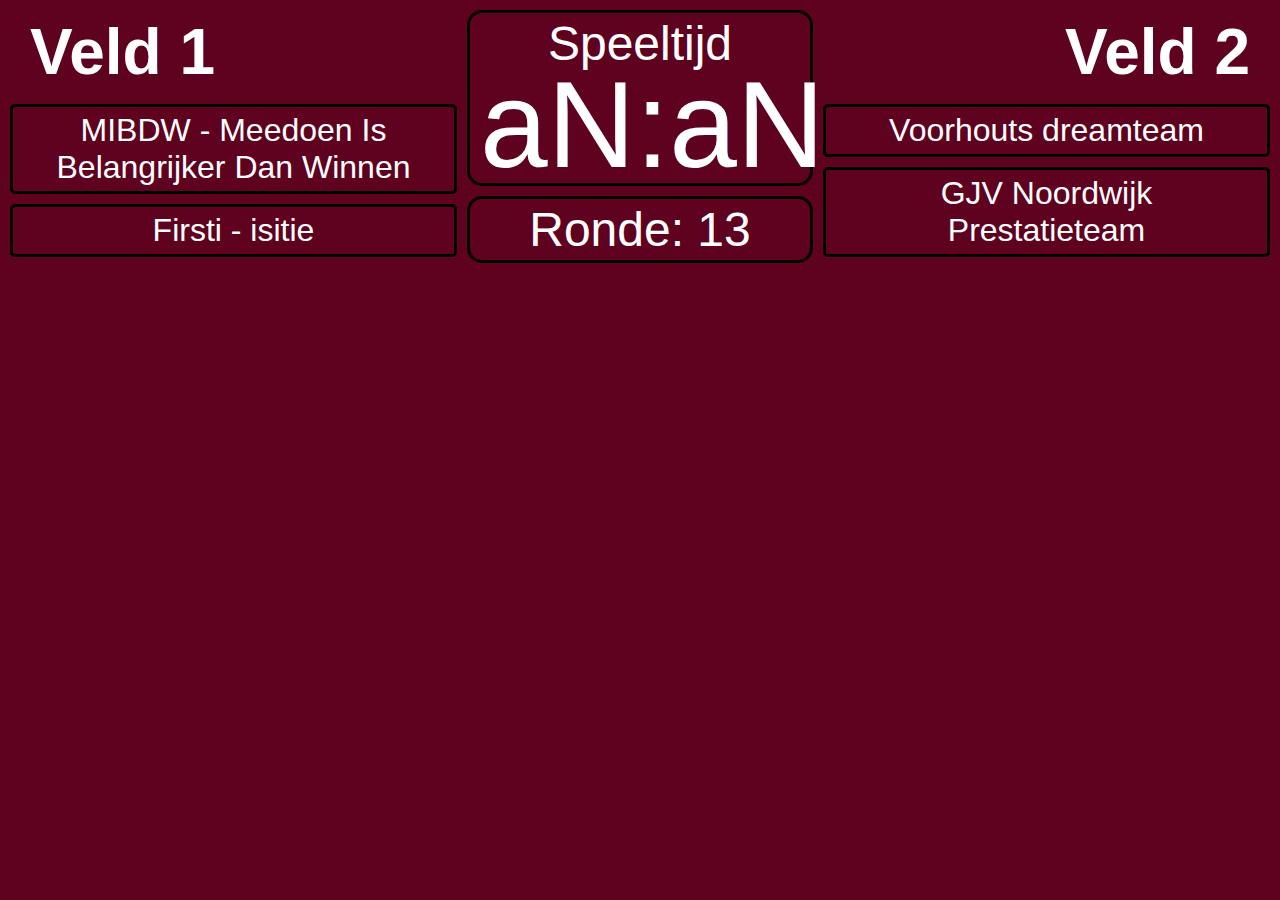
==== index.html @ 15364782 "Upload drive versie" ====
<!DOCTYPE html>
<html lang="nl">
	<head>
		<title>GJV Volleybaltoernooi</title>
		
		<link rel="stylesheet" type="text/css" href="stylesheet.css?t=4" />
		<meta charset="UTF-8" />
		<meta http-equiv="Cache-Control" content="no-store" />
	</head>
	
	<body>
		<header>
			<aside class="left">
				<h2>Veld 1</h2>
                <span id="veld1_1" class="team"></span>
				<span id="veld1_2" class="team"></span>
			</aside>
			<aside class="middle">
				<div class="boxed"><span class="label">Speeltijd</span><span id="counter"></span></div>
				<div class="boxed"><span class="label">Ronde: <span id="ronde"></span></span></div>
			</aside>
			<aside class="right">
				<h2 class="right">Veld 2</h2>
                <span id="veld2_1" class="team"></span>
				<span id="veld2_2" class="team"></span>
			</aside>
		</header>
		<main>
			<iframe id="pagina" src=""></iframe>
		</main>
		<footer id="storeCounter"></footer>
        <footer id="storeWedstrijdschema"></footer>
		<script type="text/javascript" src="volley.js?t=5"></script>
	</body>
</html>
---- stylesheet.css ----
html, body {
	margin: 0;
	padding: 0;
	font-family: Calibri, Arial, sans-serif;
	background-color: #5F021F;
	color: white;
}

body {
    display: flex;
    flex-flow: column nowrap;
    justify-content: flex-start;
    align-items: stretch;
    
}

header {
	display: flex;
    flex-flow: row nowrap;
    justify-content:space-between;
    align-items: stretch;
}

h2 {
	margin: 10px 20px;
	padding: 5px 10px;
	display: block;
	font-size: 4em;
}

.left, .right {
    flex: 1;
}

.middle {
    flex: 0 0;
}

.right {
	text-align: right;
}

.boxed {
	margin: 10px auto;
	padding: 3px 10px;
	border: 3px solid black;
	border-radius: 15px;
	width: 320px;
}

.label {
	font-size: 3em;
	text-align: center;
	display: block;
	margin: 0;
	padding: 0;

}

#counter {
	margin: 0;
	padding: 0;
	font-size: 7.6em;
	display: block;
	text-align: center;
	line-height: 0.9em;
}

.team {
	font-size: 2em;
	margin: 10px;
	padding: 5px 25px;
	border: 3px solid black;
	border-radius: 5px;
	display: block;
	text-align: center;
}

main {
    position: relative;
    flex: 1 0 auto;
    width: 100%;
    height: calc(100vh - 281px);
}

iframe {
	position: absolute;
    top: 0;
    left: 0;
    width: 100%;
    height: 100%;
	margin: 0;
	padding: 0;
	border: none;
    overflow: hidden;
}

#storeCounter, #storeWedstrijdschema {
	display: none;
}
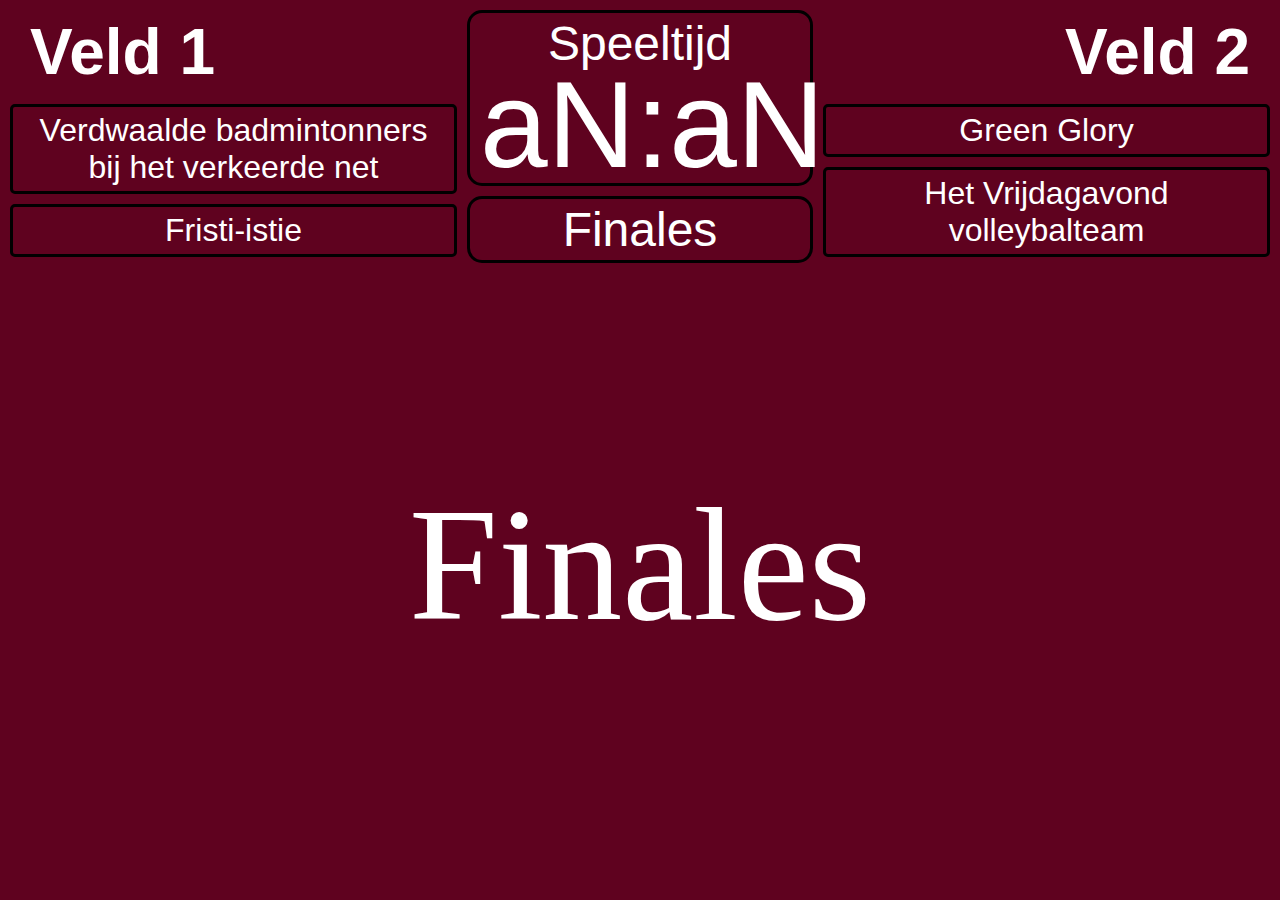
==== commit d71cfed5: "Upload productieversie naar aparte branch" ====
--- a/index.html
+++ b/index.html
@@ -12,24 +12,24 @@
 		<header>
 			<aside class="left">
 				<h2>Veld 1</h2>
-                <span id="veld1_1" class="team"></span>
-				<span id="veld1_2" class="team"></span>
+                <span id="veld1_1" class="team">Verdwaalde badmintonners bij het verkeerde net</span>
+				<span id="veld1_2" class="team">Fristi-istie</span>
 			</aside>
 			<aside class="middle">
 				<div class="boxed"><span class="label">Speeltijd</span><span id="counter"></span></div>
-				<div class="boxed"><span class="label">Ronde: <span id="ronde"></span></span></div>
+				<div class="boxed"><span class="label">Finales<span id="ronde"></span></span></div>
 			</aside>
 			<aside class="right">
 				<h2 class="right">Veld 2</h2>
-                <span id="veld2_1" class="team"></span>
-				<span id="veld2_2" class="team"></span>
+                <span id="veld2_1" class="team">Green Glory</span>
+				<span id="veld2_2" class="team">Het Vrijdagavond volleybalteam</span>
 			</aside>
 		</header>
 		<main>
-			<iframe id="pagina" src=""></iframe>
+			<iframe id="pagina" src="loterij.html?v=6"></iframe>
 		</main>
 		<footer id="storeCounter"></footer>
         <footer id="storeWedstrijdschema"></footer>
-		<script type="text/javascript" src="volley.js?t=5"></script>
+		<script type="text/javascript" src="volley.js?t=9"></script>
 	</body>
 </html>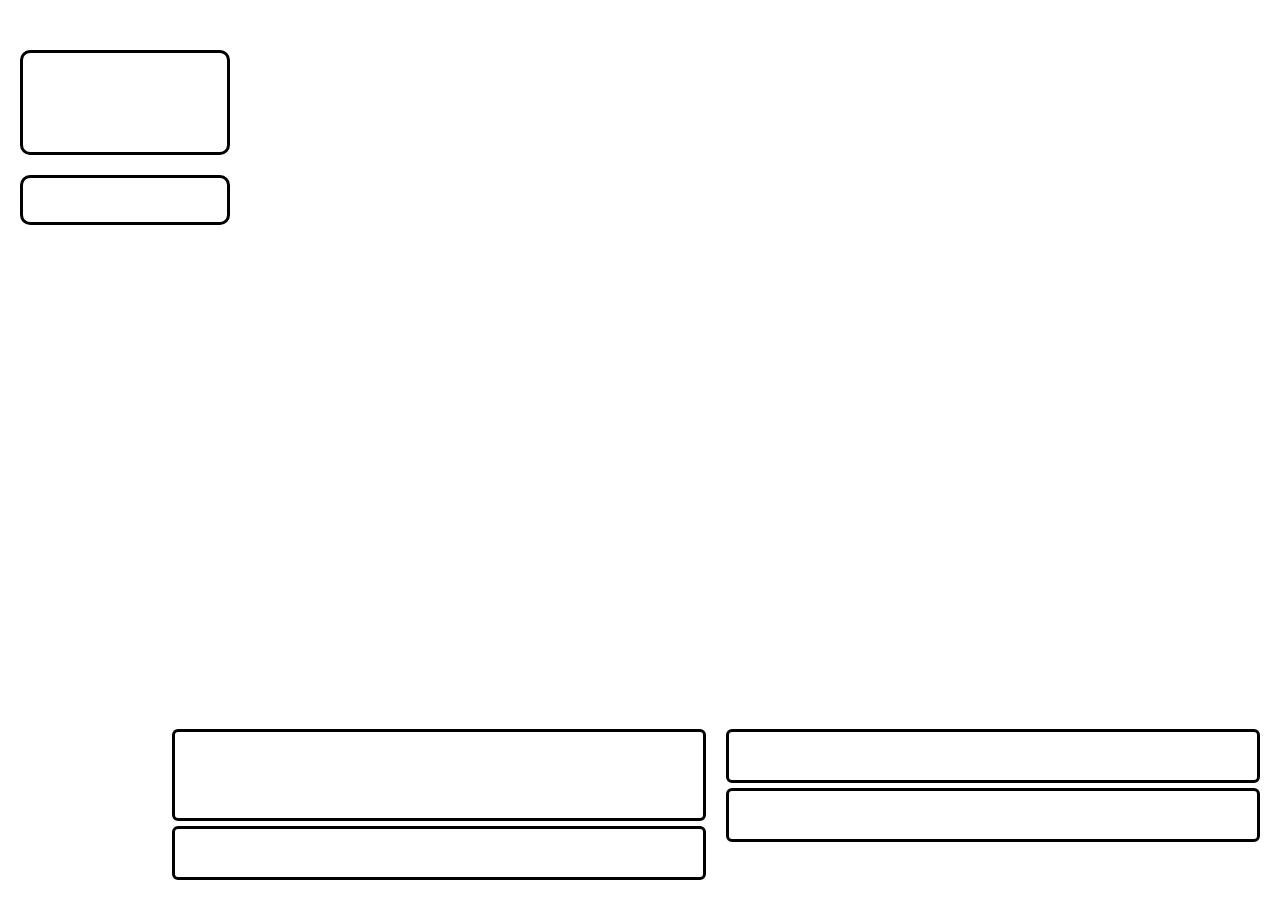
==== commit 84d4f8ca: "updates van 2019" ====
--- a/index.html
+++ b/index.html
@@ -3,33 +3,30 @@
 	<head>
 		<title>GJV Volleybaltoernooi</title>
 		
-		<link rel="stylesheet" type="text/css" href="stylesheet.css?t=4" />
+		<link rel="stylesheet" type="text/css" href="stylesheet.css?t=6" />
 		<meta charset="UTF-8" />
 		<meta http-equiv="Cache-Control" content="no-store" />
 	</head>
 	
 	<body>
-		<header>
+		<iframe src="https://tournify.nl/live/gjvvolley/present" style="z-index: -1;"></iframe>
+		<section>
+			<div class="boxed"><span class="label">Speeltijd</span><span id="counter"></span></div>
+			<div class="boxed"><span class="label">Ronde: <span id="ronde"></span></span></div>
+		</section>
+		<main>
 			<aside class="left">
 				<h2>Veld 1</h2>
-                <span id="veld1_1" class="team">Verdwaalde badmintonners bij het verkeerde net</span>
-				<span id="veld1_2" class="team">Fristi-istie</span>
+                <span id="veld1_1" class="team"></span>
+				<span id="veld1_2" class="team"></span>
 			</aside>
-			<aside class="middle">
-				<div class="boxed"><span class="label">Speeltijd</span><span id="counter"></span></div>
-				<div class="boxed"><span class="label">Finales<span id="ronde"></span></span></div>
-			</aside>
+			
 			<aside class="right">
 				<h2 class="right">Veld 2</h2>
-                <span id="veld2_1" class="team">Green Glory</span>
-				<span id="veld2_2" class="team">Het Vrijdagavond volleybalteam</span>
+                <span id="veld2_1" class="team"></span>
+				<span id="veld2_2" class="team"></span>
 			</aside>
-		</header>
-		<main>
-			<iframe id="pagina" src="loterij.html?v=6"></iframe>
 		</main>
-		<footer id="storeCounter"></footer>
-        <footer id="storeWedstrijdschema"></footer>
 		<script type="text/javascript" src="volley.js?t=9"></script>
 	</body>
-</html>+</html>
--- a/stylesheet.css
+++ b/stylesheet.css
@@ -1,92 +1,17 @@
+@import url('https://fonts.googleapis.com/css?family=Roboto');
+
 html, body {
 	margin: 0;
 	padding: 0;
-	font-family: Calibri, Arial, sans-serif;
-	background-color: #5F021F;
+	width: 100%;
+	height: 100%;
+	font-family: 'Roboto', sans-serif;
 	color: white;
-}
-
-body {
-    display: flex;
-    flex-flow: column nowrap;
-    justify-content: flex-start;
-    align-items: stretch;
-    
-}
-
-header {
-	display: flex;
-    flex-flow: row nowrap;
-    justify-content:space-between;
-    align-items: stretch;
-}
-
-h2 {
-	margin: 10px 20px;
-	padding: 5px 10px;
-	display: block;
-	font-size: 4em;
-}
-
-.left, .right {
-    flex: 1;
-}
-
-.middle {
-    flex: 0 0;
-}
-
-.right {
-	text-align: right;
-}
-
-.boxed {
-	margin: 10px auto;
-	padding: 3px 10px;
-	border: 3px solid black;
-	border-radius: 15px;
-	width: 320px;
-}
-
-.label {
-	font-size: 3em;
-	text-align: center;
-	display: block;
-	margin: 0;
-	padding: 0;
-
-}
-
-#counter {
-	margin: 0;
-	padding: 0;
-	font-size: 7.6em;
-	display: block;
-	text-align: center;
-	line-height: 0.9em;
-}
-
-.team {
-	font-size: 2em;
-	margin: 10px;
-	padding: 5px 25px;
-	border: 3px solid black;
-	border-radius: 5px;
-	display: block;
-	text-align: center;
-}
-
-main {
-    position: relative;
-    flex: 1 0 auto;
-    width: 100%;
-    height: calc(100vh - 281px);
+	overflow: hidden;
 }
 
 iframe {
 	position: absolute;
-    top: 0;
-    left: 0;
     width: 100%;
     height: 100%;
 	margin: 0;
@@ -95,6 +20,72 @@
     overflow: hidden;
 }
 
-#storeCounter, #storeWedstrijdschema {
-	display: none;
-}+section {
+	position: absolute;
+	width: 16.4vw;
+	margin: 50px 20px 20px 20px;
+}
+
+.boxed {
+	padding: 3px 10px;
+	border: 3px solid black;
+	border-radius: 10px;
+}
+
+.boxed:first-child {
+	margin-bottom: 20px;
+}
+
+.label {
+	font-size: 2.5vw;
+	text-align: center;
+	display: block;
+}
+
+#counter {
+	font-size: 4.8vw;
+	display: block;
+	text-align: center;
+	line-height: 0.9em;
+}
+
+main {
+	position: absolute;
+	bottom: 0;
+	right: 0;
+	width: 85vw;
+	display: flex;
+	margin: 0 20px 20px 0;
+}
+
+h2 {
+	display: block;
+	font-size: 4em;
+	margin-bottom: 5px;
+	line-height: 0.9em;
+}
+
+.left, .right {
+    flex: 1;
+}
+
+.left {
+	margin-right: 20px;
+}
+
+.right {
+	text-align: right;
+}
+
+.team {
+	font-size: 2em;
+	padding: 5px 25px;
+	border: 3px solid black;
+	border-radius: 6px;
+	display: block;
+	text-align: center;
+}
+
+.team:first-of-type {
+	margin-bottom: 5px;
+}
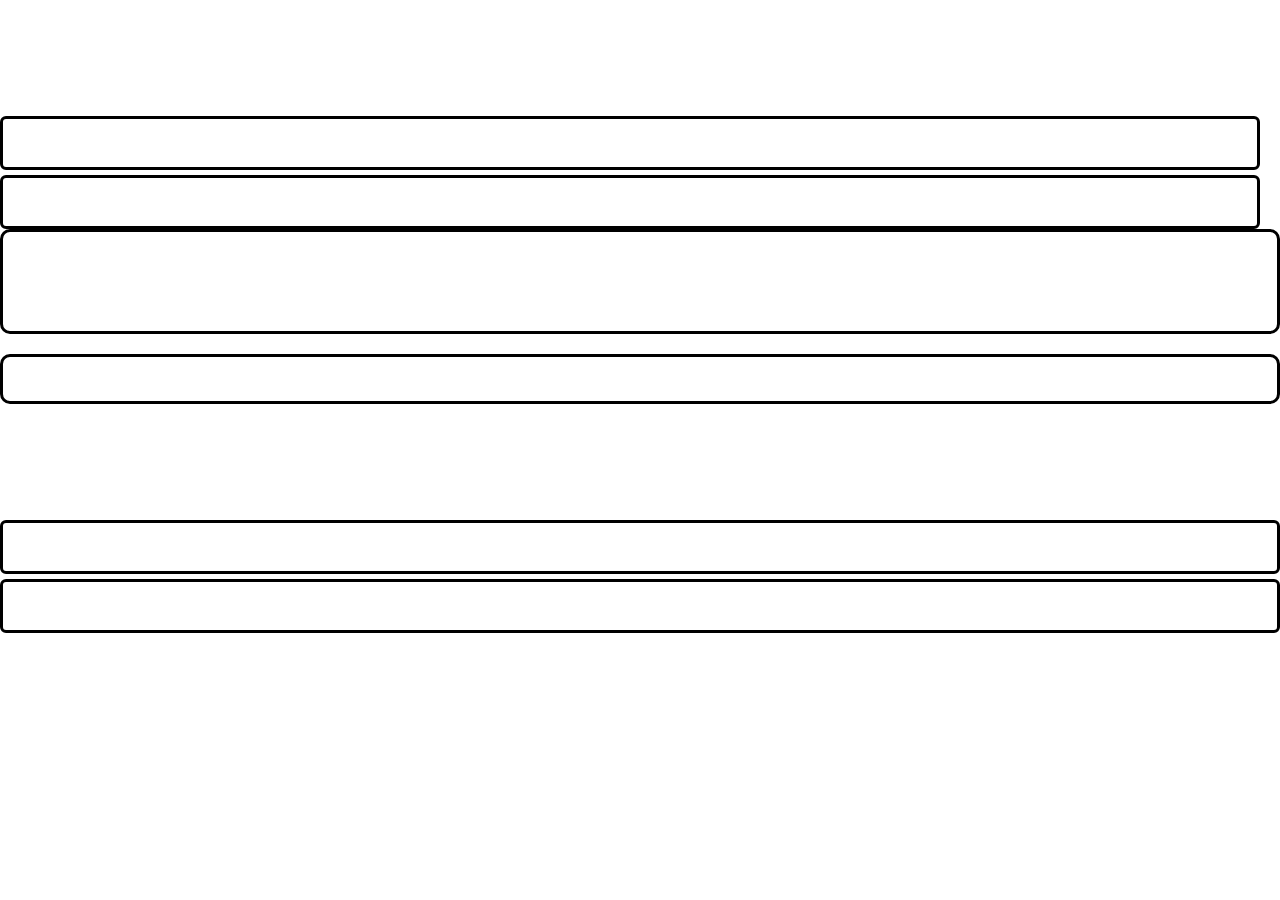
==== commit 70660915: "Merge pull request #1 from matthijsvdmeulen/productieversie" ====
--- a/index.html
+++ b/index.html
@@ -3,30 +3,33 @@
 	<head>
 		<title>GJV Volleybaltoernooi</title>
 		
-		<link rel="stylesheet" type="text/css" href="stylesheet.css?t=6" />
+		<link rel="stylesheet" type="text/css" href="stylesheet.css?t=4" />
 		<meta charset="UTF-8" />
 		<meta http-equiv="Cache-Control" content="no-store" />
 	</head>
 	
 	<body>
-		<iframe src="https://tournify.nl/live/gjvvolley/present" style="z-index: -1;"></iframe>
-		<section>
-			<div class="boxed"><span class="label">Speeltijd</span><span id="counter"></span></div>
-			<div class="boxed"><span class="label">Ronde: <span id="ronde"></span></span></div>
-		</section>
-		<main>
+		<header>
 			<aside class="left">
 				<h2>Veld 1</h2>
-                <span id="veld1_1" class="team"></span>
-				<span id="veld1_2" class="team"></span>
+                <span id="veld1_1" class="team">Verdwaalde badmintonners bij het verkeerde net</span>
+				<span id="veld1_2" class="team">Fristi-istie</span>
 			</aside>
-			
+			<aside class="middle">
+				<div class="boxed"><span class="label">Speeltijd</span><span id="counter"></span></div>
+				<div class="boxed"><span class="label">Finales<span id="ronde"></span></span></div>
+			</aside>
 			<aside class="right">
 				<h2 class="right">Veld 2</h2>
-                <span id="veld2_1" class="team"></span>
-				<span id="veld2_2" class="team"></span>
+                <span id="veld2_1" class="team">Green Glory</span>
+				<span id="veld2_2" class="team">Het Vrijdagavond volleybalteam</span>
 			</aside>
+		</header>
+		<main>
+			<iframe id="pagina" src="loterij.html?v=6"></iframe>
 		</main>
+		<footer id="storeCounter"></footer>
+        <footer id="storeWedstrijdschema"></footer>
 		<script type="text/javascript" src="volley.js?t=9"></script>
 	</body>
-</html>
+</html>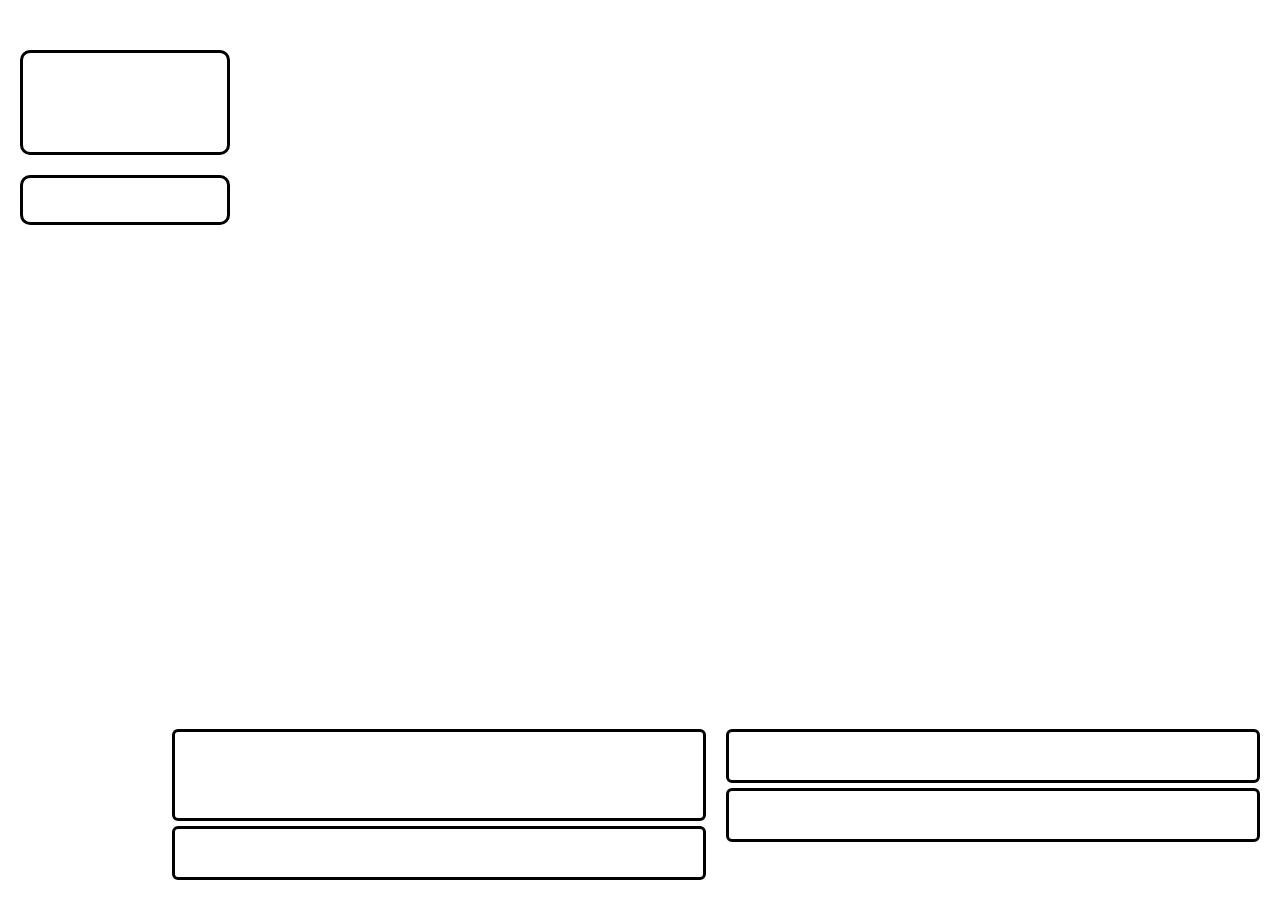
==== commit edd2be43: "Merge pull request #2 from matthijsvdmeulen/2019versie" ====
--- a/index.html
+++ b/index.html
@@ -3,33 +3,30 @@
 	<head>
 		<title>GJV Volleybaltoernooi</title>
 		
-		<link rel="stylesheet" type="text/css" href="stylesheet.css?t=4" />
+		<link rel="stylesheet" type="text/css" href="stylesheet.css?t=6" />
 		<meta charset="UTF-8" />
 		<meta http-equiv="Cache-Control" content="no-store" />
 	</head>
 	
 	<body>
-		<header>
+		<iframe src="https://tournify.nl/live/gjvvolley/present" style="z-index: -1;"></iframe>
+		<section>
+			<div class="boxed"><span class="label">Speeltijd</span><span id="counter"></span></div>
+			<div class="boxed"><span class="label">Ronde: <span id="ronde"></span></span></div>
+		</section>
+		<main>
 			<aside class="left">
 				<h2>Veld 1</h2>
-                <span id="veld1_1" class="team">Verdwaalde badmintonners bij het verkeerde net</span>
-				<span id="veld1_2" class="team">Fristi-istie</span>
+                <span id="veld1_1" class="team"></span>
+				<span id="veld1_2" class="team"></span>
 			</aside>
-			<aside class="middle">
-				<div class="boxed"><span class="label">Speeltijd</span><span id="counter"></span></div>
-				<div class="boxed"><span class="label">Finales<span id="ronde"></span></span></div>
-			</aside>
+			
 			<aside class="right">
 				<h2 class="right">Veld 2</h2>
-                <span id="veld2_1" class="team">Green Glory</span>
-				<span id="veld2_2" class="team">Het Vrijdagavond volleybalteam</span>
+                <span id="veld2_1" class="team"></span>
+				<span id="veld2_2" class="team"></span>
 			</aside>
-		</header>
-		<main>
-			<iframe id="pagina" src="loterij.html?v=6"></iframe>
 		</main>
-		<footer id="storeCounter"></footer>
-        <footer id="storeWedstrijdschema"></footer>
 		<script type="text/javascript" src="volley.js?t=9"></script>
 	</body>
-</html>+</html>
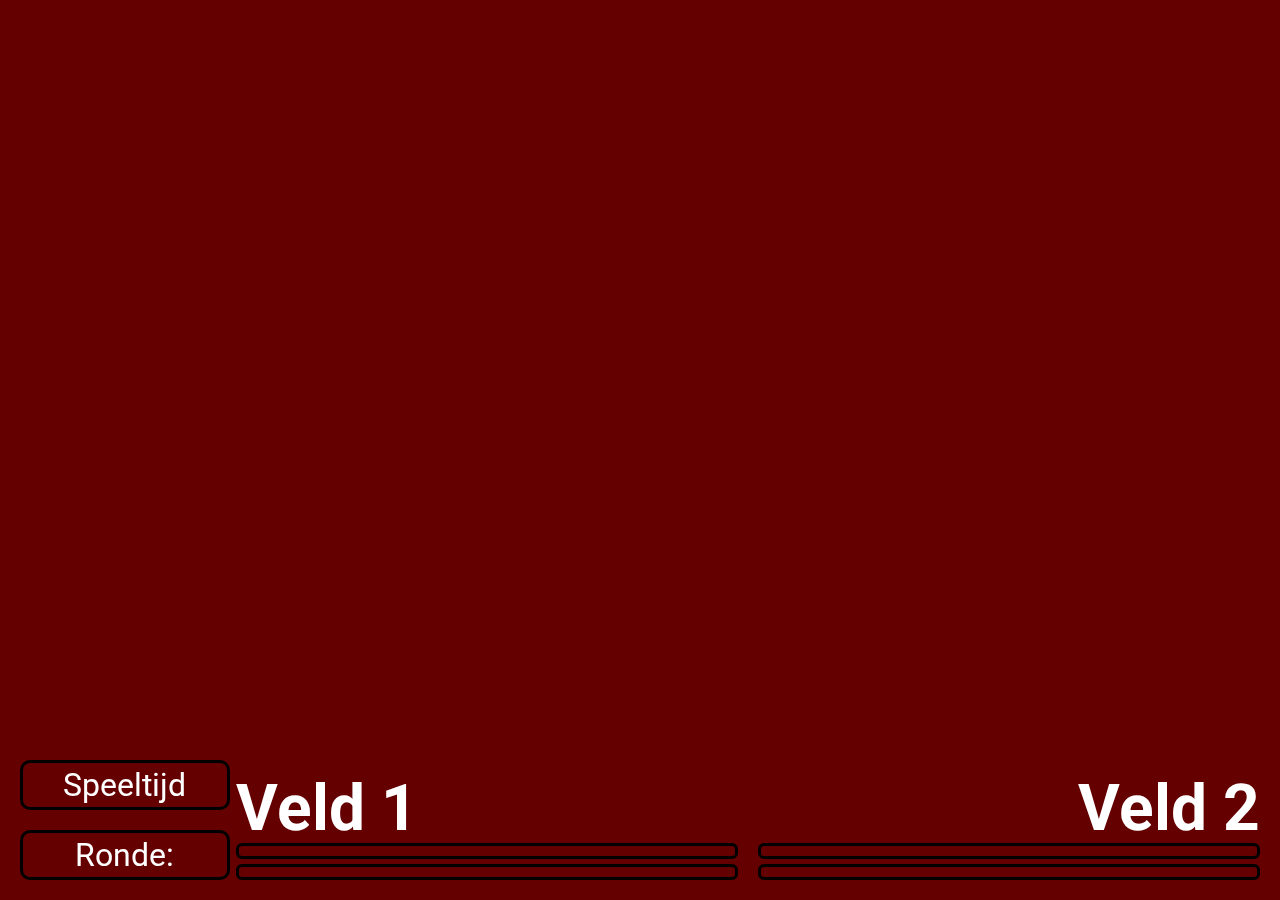
==== commit 87749b3f: "New version to work with more robust json storage" ====
--- a/index.html
+++ b/index.html
@@ -2,28 +2,28 @@
 <html lang="nl">
 	<head>
 		<title>GJV Volleybaltoernooi</title>
-		
+
 		<link rel="stylesheet" type="text/css" href="stylesheet.css?t=6" />
 		<meta charset="UTF-8" />
 		<meta http-equiv="Cache-Control" content="no-store" />
 	</head>
-	
+
 	<body>
 		<iframe src="https://tournify.nl/live/gjvvolley/present" style="z-index: -1;"></iframe>
 		<section>
 			<div class="boxed"><span class="label">Speeltijd</span><span id="counter"></span></div>
-			<div class="boxed"><span class="label">Ronde: <span id="ronde"></span></span></div>
+			<div class="boxed"><span id="rondelabel" class="label">Ronde: <span id="ronde"></span></span></div>
 		</section>
 		<main>
 			<aside class="left">
 				<h2>Veld 1</h2>
-                <span id="veld1_1" class="team"></span>
+        <span id="veld1_1" class="team"></span>
 				<span id="veld1_2" class="team"></span>
 			</aside>
-			
+
 			<aside class="right">
 				<h2 class="right">Veld 2</h2>
-                <span id="veld2_1" class="team"></span>
+        <span id="veld2_1" class="team"></span>
 				<span id="veld2_2" class="team"></span>
 			</aside>
 		</main>
--- a/stylesheet.css
+++ b/stylesheet.css
@@ -1,4 +1,8 @@
 @import url('https://fonts.googleapis.com/css?family=Roboto');
+
+html {
+	background-color: rgb(100, 0, 0);
+}
 
 html, body {
 	margin: 0;
@@ -13,7 +17,7 @@
 iframe {
 	position: absolute;
     width: 100%;
-    height: 100%;
+    height: 80%;
 	margin: 0;
 	padding: 0;
 	border: none;
@@ -22,8 +26,10 @@
 
 section {
 	position: absolute;
+	bottom: 0;
+	left: 0;
 	width: 16.4vw;
-	margin: 50px 20px 20px 20px;
+	margin: 100px 20px 20px 20px;
 }
 
 .boxed {
@@ -53,7 +59,7 @@
 	position: absolute;
 	bottom: 0;
 	right: 0;
-	width: 85vw;
+	width: 80vw;
 	display: flex;
 	margin: 0 20px 20px 0;
 }
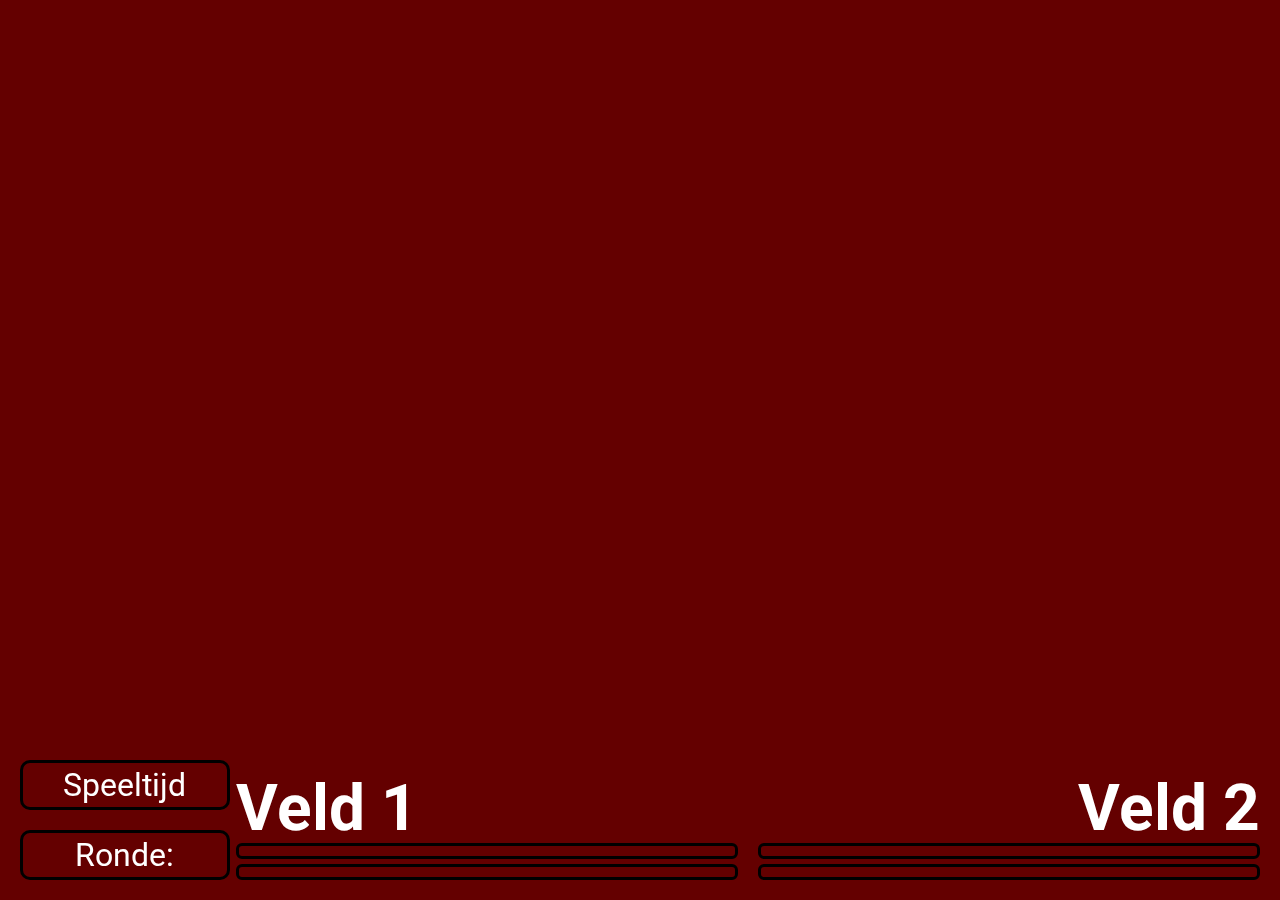
==== commit b2d059ad: "Update bg height" ====
--- a/index.html
+++ b/index.html
@@ -1,9 +1,9 @@
 <!DOCTYPE html>
-<html lang="nl">
+<html>
 	<head>
 		<title>GJV Volleybaltoernooi</title>
 
-		<link rel="stylesheet" type="text/css" href="stylesheet.css?t=6" />
+		<link rel="stylesheet" type="text/css" href="stylesheet.css?t=7" />
 		<meta charset="UTF-8" />
 		<meta http-equiv="Cache-Control" content="no-store" />
 	</head>
--- a/stylesheet.css
+++ b/stylesheet.css
@@ -17,7 +17,7 @@
 iframe {
 	position: absolute;
     width: 100%;
-    height: 80%;
+    height: 75%;
 	margin: 0;
 	padding: 0;
 	border: none;
